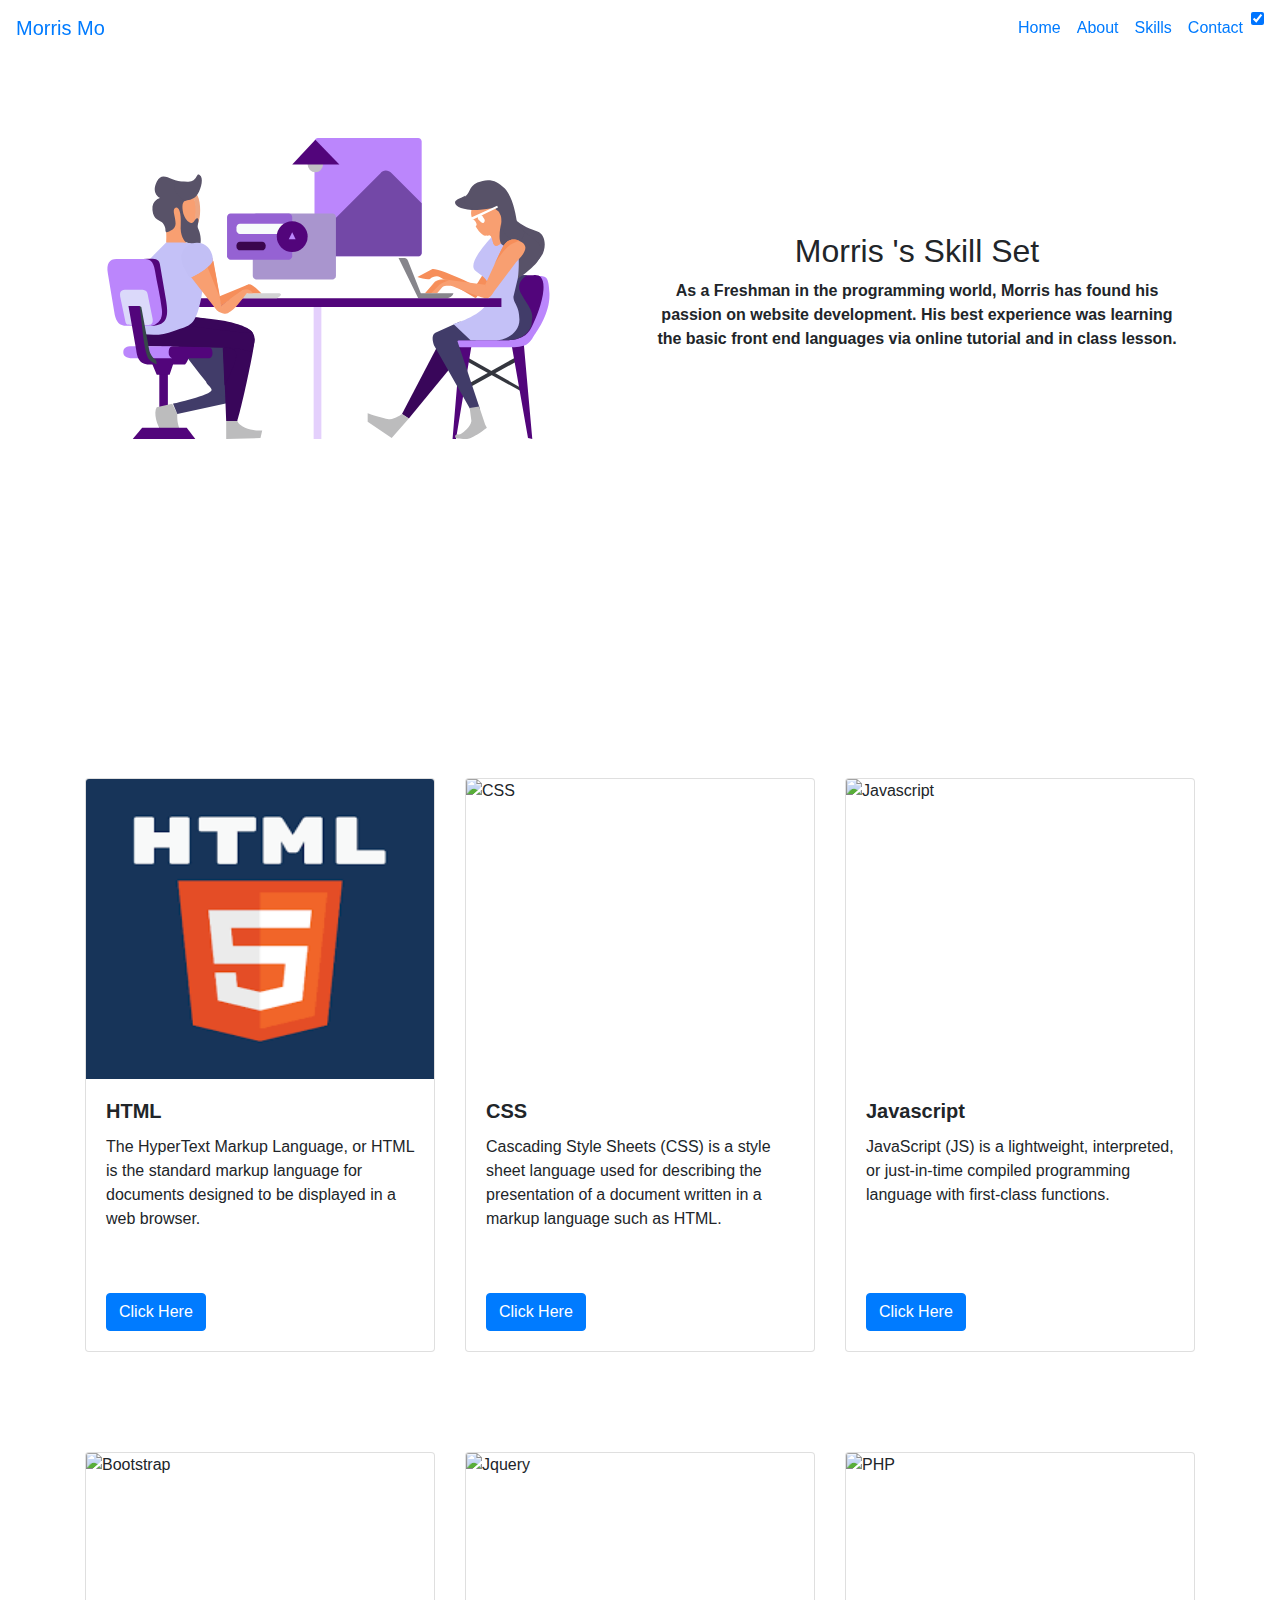
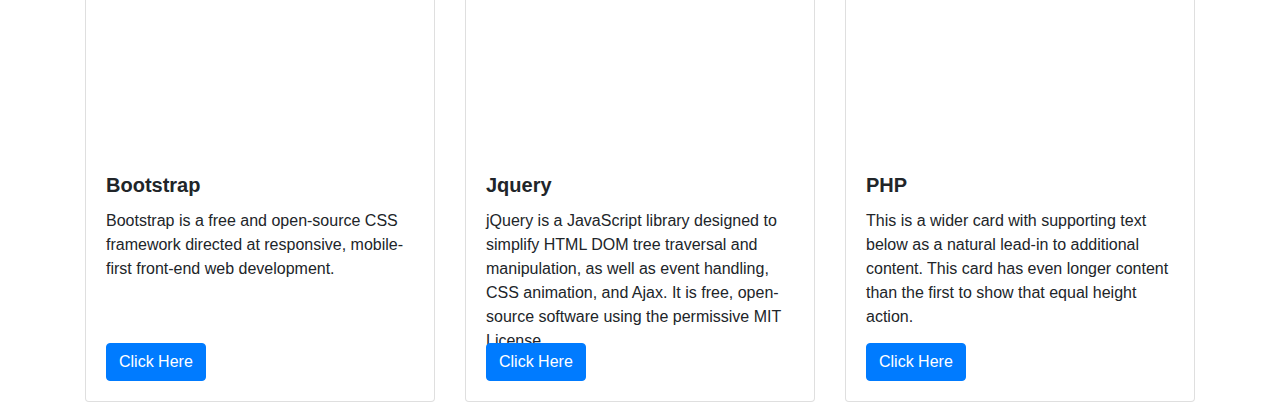
==== Skills.html @ 390c9875 "Add files via upload" ====
<!DOCTYPE html>
<html lang="en">

<head>
  <title>Morris Mo | Skills</title>
  <meta charset="UTF-8" />
  <meta name="viewport" content="width=device-width, initial-scale=1.0" />

  <!-- SEO -->
  <meta name="keywords"
    content="free portfolio template,portfolio template, portfolio website template, open source and contribution to open source" />
  <meta name="description"
    content="This project serves as a free and beautiful portfolio template for everyone who needs the perfect portfolio. Anyone can showcase their work including moocs, education, projects, experience,etc. to the world." />

  <!-- Google Analytics -->
  <script async src="https://www.googletagmanager.com/gtag/js?id=G-G6D61F5TL4"></script>

  <!-- Robot.txt -->
  <meta name="robots" content="index,follow" />
  <meta name="Googlebot" content="index,follow" />
  <meta name="AdsBot-Google" content="index,follow" />

  <!-- Open Graph for Social Media -->
  <meta property="og:site_name" content="https://portfolio.smaranjitghose.codes/projects.html" />
  <meta property="og:title" content="| Projects" />
  <meta property="og:description"
    content="This project serves as a free and beautiful portfolio template for everyone who needs the perfect portfolio. Anyone can showcase their work including moocs, education, projects, experience,etc. to the world." />
  <meta property="og:type" content="website" />
  <meta property="og:url" content="https://portfolio.smaranjitghose.codes/projects.html" />
  <meta name="twitter:card" content="summary" />

  <!-- Twitter Posts -->
  <meta name="twitter:site" content="https://portfolio.smaranjitghose.codes/projects.html" />

  <meta name="application-name" content="Morris Mo | Skills" />
  <meta name="apple-mobile-web-app-title" content="Morris Mo | Skills" />
  <meta name="summary"
    content="An open source project aimed at providing free and beautiful templates to everyone for building their portfolio websites and showcase their work to the world." />
  <link rel="stylesheet" href="https://maxcdn.bootstrapcdn.com/bootstrap/4.5.0/css/bootstrap.min.css" />

  <link rel="stylesheet" href="https://cdnjs.cloudflare.com/ajax/libs/font-awesome/5.15.1/css/all.min.css"
    integrity="sha512-+4zCK9k+qNFUR5X+cKL9EIR+ZOhtIloNl9GIKS57V1MyNsYpYcUrUeQc9vNfzsWfV28IaLL3i96P9sdNyeRssA=="
    crossorigin="anonymous" />

  <!--For Dark/Light mode Toggle-->
  <script src="https://code.iconify.design/1/1.0.4/iconify.min.js"></script>
  <link href="https://fonts.googleapis.com/css2?family=Poppins:wght@200;300&display=swap" rel="stylesheet">
  <!--Import animation.css-->
  <link rel="stylesheet" href="https://cdnjs.cloudflare.com/ajax/libs/animate.css/4.0.0/animate.min.css" />
  <link rel="stylesheet" href="https://cdn.jsdelivr.net/gh/jpswalsh/academicons@1/css/academicons.min.css">
  <script src='https://kit.fontawesome.com/a076d05399.js'></script>
  <link rel="stylesheet" href="assets/css/preloader.css">
  <link rel="stylesheet" href="https://unpkg.com/aos@next/dist/aos.css">
  <link rel="stylesheet" type="text/css" href="assets/css/project.css" />
  <link rel="stylesheet" type="text/css" href="assets/css/style.css" />
  <link rel="stylesheet" href="assets/css/cursor.css">
  <link id='favicon' rel="icon" href="assets/images/favicon.png" type="image/png">
  <!--Favicon-->
  <script defer src="./assets/js/dynamicTitle.js"></script>
  <!-- Global site tag (gtag.js) - Google Analytics -->
  <script async src="https://www.googletagmanager.com/gtag/js?id=G-M11CMZ12Q"></script>
  <script>
    window.dataLayer = window.dataLayer || [];
    function gtag() { dataLayer.push(arguments); }
    gtag('js', new Date());

    gtag('config', 'G-M11CMZ12Q');
  </script>
</head>

<body class="no-scroll-preload">
  <!-- loader -->
  <div class="loader-container">
    <div class="atom">
      <div class="electron"></div>
      <div class="electron-alpha"></div>
      <div class="electron-omega"></div>
    </div>
  </div>
  <!--Dynamic Nav Bar-->
  <nav class="navbar navbar-expand-lg fixed-top light-theme" id="navbar">
    <a class="navbar-brand" href="index.html">Morris Mo </a>
    <div class="hamburger_wrapper navbar-toggler" type="button" data-toggle="collapse"
      data-target="#navbarSupportedContent" aria-controls="navbarSupportedContent" aria-expanded="false"
      aria-label="Toggle navigation">

      <div id="js-hamburger" class="hamburger">
        <span class="first"></span>
        <span class="second"></span>
        <span class="third"></span>
      </div>

    </div>

    <div class="collapse navbar-collapse " id="navbarSupportedContent">
      <ul class="navbar-nav ml-auto" id="navbar-content">
        <li class="nav-item nav-item-hover"><a class="nav-link current-link" href="index.html">Home</a></li>
        <li class="nav-item nav-item-hover"><a class="nav-link" href="About.html">About</a></li>
        <li class="nav-item nav-item-hover"><a class="nav-link" href="Skills.html">Skills</a></li>
        <li class="nav-item nav-item-hover"><a class="nav-link" href="Contact.html">Contact</a></li>

        <li class="nav-item">
          <input type="checkbox" id="dark_toggler" class="dark_toggler" aria-label="Toggle Light Mode"
            onclick="toggle_light_mode()" checked="">
        </li>
        <div class="bike">
          <svg xmlns="http://www.w3.org/2000/svg" viewBox="-80 0 650 400" preserveAspectRatio="xMinYMin meet">
        </div>
      </ul>
    </div>
  </nav>

  <div class="container pt-5" style="width: 100%; min-height: 80%">
    <section style="height: 70vh">
      <div class="px-3 pt-5">
        <div class="row">

          <div class="col-md-6 godown">
            <svg xmlns="http://www.w3.org/2000/svg" id="ku" width="90%" baseProfile="tiny" class="svgmate" version="1"
              viewBox="300 150 550 570">

              <g id="wall">
                <path fill="#bb86fc" d="M674 333c0 2-2 4-4 4H553c-2 0-4-2-4-4V203c0-2 2-4 4-4h117c2 0 4 2 4 4v130z">
                </path>
                <path id="Layer_33" fill="#7348a7"
                  d="M639 240c-4-4-10-4-13 0l-77 77v15l5 5h116c2 0 4-2 4-4v-58l-35-35z"></path>
              </g>
              <g id="light">
                <circle id="bulb" cx="550" cy="230" r="9" fill="#c2c0c5"></circle>
                <path fill="#52057B" d="M550 201l-27 29h55z"></path>
              </g>
              <g id="Woman__x2F__Chair__x2F__Screen">
                <g id="backleg_1_">
                  <path id="backlegpath" fill="#39065A" d="M651 521l47-90 24-16 12 11-29 44-46 56z"></path>
                  <path fill="#BCBCBD" d="M639 549l20-23-8-5s-8 6-14 6-26-7-26-7v10l28 19z"></path>
                </g>
                <g id="Chair_1_">
                  <g id="legs_1_">
                    <path fill="#34363E" d="M782 461l-65 36v-5l68-38v5z"></path>
                    <path fill="#34363E" d="M726 459l65 36v-4l-65-37z"></path>
                    <path fill="#52057B" d="M779 441l19 108 5 1-10-112zM729 440l-10 3-9 107h4l18-108z"></path>
                  </g>
                  <g id="seat_1_">
                    <path fill="#bb86fc"
                      d="M804 360c15 0 18-2 19 20s-13 42-17 48-6 15-24 15h-70l-2-9s73 0 80-8 16-22 18-36 6-21 2-23-6-7-6-7z">
                    </path>
                    <path fill="#52057B"
                      d="M796 359h8c7-1 13 2 12 17s-9 34-13 42-9 17-32 17h-64s16-8 35-8 22-11 26-21 11-28 13-37 6-10 15-10z">
                    </path>
                    <path id="womanshdow" fill="#413C69"
                      d="M803 407c0-10-13-23-15-31s4-14 9-17h-4c-8 0-11 2-12 10l-5 17v3c3 8 6 16 6 24s-15 17-15 17l-5 5h9c22 0 27-9 31-17l1-11z">
                    </path>
                  </g>
                </g>
                <g id="back-arm">
                  <path fill="#F68E5A" d="M737 386l48-55s-4-25-17-7-35 54-35 54l4 8z"></path>z
                  <path id="lowervackarm" fill="#F68E5A"
                    d="M669 361c4 1 13 4 15 2s8-4 11-2l42 25v-15s-46-22-51-19l-17 9z"></path>
                </g>
                <g id="womanscreen" class="womscreenmove">
                </g>
                <g id="Woman">
                  <g id="Front_leg">
                    <path id="leg" fill="#413C69"
                      d="M737 435h-20s-2 1-1 2l26 78-11 1-42-74c-1-2-5-13 1-16l29-13 18 22z"></path>
                    <path fill="#BCBCBD"
                      d="M750 537c-1 1-17 13-23 13s-13 0-14-2c0-5 4-2 7-4s11-8 12-15l-2-15 11-2 7 21 2 4z">
                    </path>
                  </g>
                  <g id="hairback">
                    <path id="shaded" fill="#585268"
                      d="M809 308c11 4 11 23 2 32s-31-14-35-29-3-27 4-20c13 13 21 13 29 17z"></path>
                    <path id="main" fill="#585268"
                      d="M784 364c6-3 32-21 30-34s-18-16-26-29-21 2-13 11 11 33 7 36c-16 17 2 16 2 16z"></path>
                  </g>
                  <g id="dress">
                    <path fill="#c4c1f7"
                      d="M755 315c-4 5-29 31-18 39s19 13 16 31-33 28-42 31l20 19h28c11 0 29-7 29-24s-7-19-7-27l5-21c1-4 3-32-2-39-8-10-17-19-29-9z">
                    </path>

                  </g>
                  <g id="womanhead">
                    <g id="headbase">
                      <path fill="#F89F71"
                        d="M768 321c-3 2-9 8-11-1s-4-8-6-7-18-22-15-30 31-34 34-7-2 24 3 29 2 5 0 8l-5 8z">
                      </path>
                      <path fill="#F89F71" d="M733 281c-6 9 9 32 15 32 4 0 6-3 5-4-4-1-15-23-15-28 1-6-5 0-5 0z">
                      </path>
                      <path fill="#F89F71" d="M767 321c1-1 2-1 1-2l-3-5c-1-6-9-7-12-3l-1 1c2 0 4 1 5 8 2 8 7 4 10 1z">
                      </path>
                    </g>
                    <g id="hairbase">
                      <path id="tophairmain" fill="#585268"
                        d="M764 285c-7-7-13-2-28-2-8 0-23-12-13-15 8-3 5-12 16-17s22-4 32 7 13 33 14 38 5 8 9 13c0 0-4 14-9 12s-7 2-13-4-4-5-5-8 1-16-1-20l-2-4z">
                      </path>
                      <path id="botshadehar" fill="#585268" d="M767 297c-2 10-7 34 11 26 20-8-9 3-11-26z"></path>
                      <path fill="#585268" d="M725 266c-7 4-13 5-12 9s9 8 25 8c-8-2-18-9-13-17z"></path>
                    </g>
                    <g id="glasses_1_">
                      <g id="glassshadow" fill="#F89F71">
                        <path d="M760 281l-16 8 2 3 2 4 3-8c0-2 10-6 10-6l-1-1zM737 297c-1-3-3-3-3-3l5-3-2 6z">
                        </path>
                      </g>
                      <g id="galssbody" fill="#FFF">
                        <path d="M762 278l-29 13-3 1v2h4l29-14-1-2"></path>
                        <path
                          d="M746 298c3-2 1-5 0-6-1-2-2-4-5-3-3 2-1 5 0 6s4 4 5 3zM732 294c2-1 4 1 5 3s2 3 0 5-4-1-5-3-2-3 0-5z">
                        </path>
                      </g>
                    </g>
                  </g>
                  <g id="Front_arm">
                    <g id="lowerarm">
                      <path fill="#F89F71"
                        d="M751 386h-2c-5 0-36-13-39-14s-10-1-12 1l-6 7h-14l11-13c2-2 7-4 13-3l46 6s7 14 3 16z">
                      </path>
                      <path id="highlights" fill="#F68E5A" d="M702 365c-6-1-11 1-13 3l-11 12h7l8-8c4-5 14-7 14-7h-5z">
                      </path>
                    </g>
                    <path fill="#F89F71" d="M788 319c16 7 0 20-4 25l-25 33c-2 3-4 7-8 9l-3-16 19-41c4-8 10-15 21-10z">
                    </path>
                    <path fill="#F68E5A" d="M788 319c-11-5-17 2-21 10l-9 19s12-22 22-26c3-1 5-3 8-3z"></path>
                  </g>
                </g>
              </g>
              <g id="Laptop">
                <path fill="#86858B" d="M647 339h7c2 0 3 1 4 3l15 38h38s-1 6-10 6h-31l-23-47z"></path>


              </g>
              <g id="Desk">
                <path fill="#52057B" d="M369 386h178v10H369zM547 386h220v10H547z"></path>
                <path fill="#e4d0fc" d="M548 396h9v154h-9z"></path>
              </g>
              <g id="flowerpot">
                <g id="plants">

                </g>

              </g>
              <g id="Man__x2F__chair__x2F__screen">
                <path id="chairbackbar" fill="#52057B" d="M368 468h10v76h-10z"></path>
                <path id="keyboard" fill="#D2D2D3" d="M507 380c3 0 4 2 1 4l-3 2h-55s4-6 9-6h48z"></path>
                <g id="man">
                  <g id="man-body">
                    <g id="legs">
                      <g id="backleg">
                        <path id="foot" fill="#BCBCBD"
                          d="M365 513l18-4 6 12s-1 15 6 22l10 5c-1 2-18 2-20 2l-14-9c-6-6-10-22-6-28z">
                        </path>
                        <path id="bottombackleg" fill="#413C69"
                          d="M384 509s45-10 45-16c0-4-7-7-6-10 5-9 24-13 30-3 5 8 0 27-9 29l-55 12-5-12z">
                        </path>
                        <path id="topbbackleg" fill="#413C69"
                          d="M415 474l-26-34c1 0-10-11 12-11s33 4 40 10 14 53 11 60-21-4-28-14l-9-11z"></path>
                      </g>
                      <g id="Front-leg">
                        <path id="frontfoot" fill="#BCBCBD" d="M446 529v21l40-1 2-9s-12 1-20-3-9-8-9-8h-13z">
                        </path>
                        <g id="bot">
                          <path fill="#39065A" d="M459 529c5-15 21-89 20-95s-8-18-18-8-19 0-18 26l3 77h13z">
                          </path>
                          <path id="shade_1_" fill="#39065A" "="" d=" M444 488c7-15 19-35 11-42-5-4-13-2-13-2l2 44z">
                          </path>
                        </g>
                        <g id="top">
                          <path fill="#39065A"
                            d="M410 408c19 3 62 9 67 18s0 14 0 20-11-2-23-2l-99-2c-7 0-12-4-9-18 7-39 64-16 64-16">
                          </path>
                          <path id="shade" fill="#39065A" "="" d=" M397 417c66 10 80 9 80 9s-6-14-70-18c-13 1-10 9-10
                            9z"></path>
                        </g>
                      </g>
                    </g>
                    <g id="head">
                      <g id="face">
                        <path fill="#F89F71"
                          d="M411 281c0-12-8-25-19-16s-21 23-18 31 2 24 2 24c0 9 25 18 23 0s6-10 9-10 2 0 2-5l1-24z">
                        </path>
                        <path id="faceglow" fill="#eda682"
                          d="M411 264c5 5 6 23 3 32s-6 5-5 1c1-2 3-23-2-29-5-5 4-4 4-4z"></path>
                      </g>
                      <g id="hair">
                        <path fill="#585268"
                          d="M396 287c-2-9-1-14 3-15s15-21-1-22c-17 0-26-14-33 0s4 19 4 19-10 2-9 14 9 12 12 15c5 7 2 8 4 11 0 0 11-2 11-10s-4-15-1-18 8 1 7 19c-1 13 4 20 7 21s15 5 16 1 0-12-3-18c-1-3 2-9 0-11-3-2-4 6-8 5s-7-5-9-11z">
                        </path>
                        <path fill="#585268" d="M399 272c4-1 10-1 14-8s7-19 2-22-1 9-17 8c-27-1-3 23 1 22z"
                          class="mankauf"></path>
                      </g>
                    </g>
                    <g id="torso">

                      <path id="shirt" fill="#c4c1f7"
                        d="M357 340l19-19h11c40 0 40 7 30 64-7 35-13 32-32 39-12 5-22 5-35 4s7-88 7-88z"></path>
                    </g>
                    <g id="arm">
                      <g id="Bluearmbot">
                        <path fill="#F68E5A" d="M487 380c-5-4-11-12-16-10-7 3-6 10 3 10h13z"></path>
                        <path fill="#F68E5A" d="M437 384l34-14-4 6-27 19z"></path>
                        <path fill="#F89F71" d="M440 395s20-16 26-19c4-2 10 1 11 4h-7c-5 6-14 20-22 23-1 1-8-8-8-8z">
                        </path>
                      </g>
                      <path id="Bluearmtop" fill="#F89F71"
                        d="M404 360l31 40c5 4 9 4 10 4 10-1-4-5-5-11l-10-54c-28-6-26 21-26 21z">
                      </path>
                      <path id="armhighlight" fill="#F68E5A" d="M439 386l-15-37 7-7z"></path>
                      <path id="toparm" fill="#c2bff5"
                        d="M406 322c22-5 26 18 24 21-3 8-26 19-26 19l-8-15c-8-18 10-25 10-25z">
                      </path>
                      <path id="toparmshade" fill="#c2bff5"
                        d="M418 334c-5-7-10-13-13-11-8 2-15 14-8 27 4 9 7 12 7 12s15-7 19-12c3-3-3-13-5-16z">
                      </path>
                    </g>
                  </g>
                </g>
                <g id="Chair">
                  <path id="foot_1_" fill="#52057B" d="M337 550h73l-10-13h-52z"></path>
                  <g id="seat">
                    <path fill="#52057B"
                      d="M371 442l53 1c3 0 6 0 6 7 0 5-3 6-6 6h-22s-2 6-4 7h-14l-4 12h-15l-5-12-3-8 14-13z">
                    </path>
                    <path fill="#bb86fc" d="M326 449c0 4 3 7 11 7h47s-5-1-5-6c0-3 0-8 5-8h-48c-7 0-10 2-10 7z">
                    </path>
                  </g>
                  <g id="backrest">
                    <path fill="#52057B"
                      d="M349 340c12 0 19-2 20 8l7 41c2 14 4 29-18 29 7-5 12-7 12-10 0 0-6-56-12-61l-9-7z">
                    </path>
                    <path fill="#bb86fc"
                      d="M318 340c-8 0-12 5-10 17l8 48c2 8 5 13 14 13h29s14-2 12-19-6-32-8-45-7-14-14-14h-31z">
                    </path>
                    <path fill="#dbd9fa"
                      d="M332 376c-6 0-12-1-9 11l5 24c1 5 1 6 8 6h19s7 1 5-8l-5-25c-1-5-1-8-9-8h-14z"></path>
                    <path fill="#36474A" d="M345 395l2 1 9 49c1 6 5 11 7 12s2 6 2 6-8-2-10-3-7-25-7-25l-3-28-2-11 2-1z">
                    </path>
                    <path fill="#52057B" d="M332 395l9 51c1 8 3 16 13 17h11s-7-3-9-6c-4-4-7-28-7-28l-4-34h-13z">
                    </path>
                  </g>
                </g>
                <g id="Man_screen">
                  <g class="redskmove">
                    <path fill="#a995ce" d="M574 360c0 2-2 4-4 4h-89c-2 0-4-2-4-4v-69c0-2 2-4 4-4h89c2 0 4 2 4 4v69z"
                      class="redscreen"></path>
                  </g>
                  <g class="greenscrmove">
                    <g class="greenscreen">
                      <path fill="#9562d3" d="M523 337c0 2-2 4-4 4h-68c-2 0-4-2-4-4v-46c0-2 2-4 4-4h68c2 0 4 2 4 4v46z">
                      </path>
                      <path fill="#F7FCFB" d="M517 307c0 2-2 4-4 4h-51c-2 0-4-2-4-4v-4c0-2 2-4 4-4h51c2 0 4 2 4 4v4z">
                      </path>
                      <path fill="#3B064D" d="M492 326c0 2-2 4-4 4h-26c-2 0-4-2-4-4v-2c0-2 2-4 4-4h26c2 0 4 2 4 4v2z">
                      </path>
                    </g>
                  </g>
                  <g class="screenbutton">

                    <circle cx="523" cy="314" r="18" fill="#52057B"></circle>
                    <path fill="#bb86fc" d="M523 309l-4 8h8z"></path>
                  </g>
                </g>
              </g>
            </svg>
          </div>
          <div style='margin-bottom: 130px;'
            class="dropdown col-md-6 d-flex mt-5 flex-column text-center justify-content-center animate__animated animate__zoomIn animate__delay-1s">
            <h2> Morris 's <span class="my_projects"> Skill Set</span></h2>
            <p class="pre-heading font-weight-bolder"
              class="mb-0 mt-3 text-center animate__animated animate__zoomIn animate__delay-2s">
              As a Freshman in the programming world, Morris has found his passion on website development.
              His best experience was learning the basic front end languages
              via online tutorial and in class lesson.



            </p>
          </div>
        </div>
      </div>
    </section>
  </div>

  <section class='card-deck1 animate__animated animate__zoomIn animate__delay-1s'>
    <div class=' container' style='margin-top:100px;'>
      <div class="card-deck">
        <div class="card" style="width: 100%;">
          <img style='width: 300px; height:300px; width:100%;' class="card-img-top img-responsive"
            src="[data-uri]"
            alt="HTML" style="width: 100%;">
          <div class="card-body">
            <h5 class="card-title"><b>HTML</b></h5>
            <p class="card-text" style='margin-bottom:100px;'>The HyperText Markup Language, or HTML is the standard
              markup language for documents designed to be displayed in a web browser.</p>
            <a href="https://html.com/" target="_blank" class="btn btn-primary" style=' position: absolute;
            bottom: 20px;'>Click Here</a>
          </div>
        </div>
        <div class="card">
          <img style='width: 300px; height:300px; width:100%;' class="card-img-top"
            src="https://www.wallpaperuse.com/wallp/31-312263_m.jpg" alt="CSS">
          <div class="card-body">
            <h5 class="card-title"><b>CSS</b></h5>
            <p class="card-text">Cascading Style Sheets (CSS) is a style sheet language used for describing the
              presentation of a document written in a markup language such as HTML.</p>
            <a href="https://www.w3schools.com/css/css_website_layout.asp" taget='_blank' class="btn btn-primary" style='    position: absolute;
            bottom: 20px;'>Click Here</a>
          </div>
        </div>
        <div class="card">
          <img style='width: 300px; height:300px; width:100%;' class="card-img-top"
            src="https://blog.dreamhanks.com/wp-content/uploads/2020/12/JavaScript_%E3%82%A2%E3%82%A4%E3%82%AD%E3%83%A3%E3%83%83%E3%83%81.jpg"
            alt="Javascript">
          <div class="card-body">
            <h5 class="card-title"><b>Javascript</b></h5>
            <p class="card-text">JavaScript (JS) is a lightweight, interpreted, or just-in-time compiled programming
              language with first-class functions.</p>
            <a href="https://www.javascript.com/" taget='_blank' class="btn btn-primary" target='_blank' style='    position: absolute;
            bottom: 20px;'>Click Here</a>
          </div>
        </div>
      </div>
    </div>
  </section>

  <section class='animate__animated animate__zoomIn animate__delay-1s'>
    <div class=' container' style='margin-top:100px;'>
      <div class="card-deck">
        <div class="card">
          <img style='width: 300px; height:300px; width:100%;' class="card-img-top"
            src="https://avatars.githubusercontent.com/u/2918581?s=280&v=4" alt="Bootstrap">
          <div class="card-body">
            <h5 class="card-title"><b>Bootstrap</b></h5>
            <p class="card-text" style='margin-bottom:100px;'>Bootstrap is a free and open-source CSS framework directed
              at responsive, mobile-first front-end web development.</p>
            <a href="https://getbootstrap.com/" target='_blank' class="btn btn-primary" style='    position: absolute;
            bottom: 20px;'>Click Here</a>

          </div>
        </div>
        <div class="card">
          <img style='width: 300px; height:300px; width:100%;' class="card-img-top"
            src="https://habrastorage.org/getpro/habr/post_images/99b/37e/278/99b37e278226b136bac04f85ab8e238c.png"
            alt="Jquery">
          <div class="card-body">
            <h5 class="card-title"><b>Jquery</b></h5>
            <p class="card-text">jQuery is a JavaScript library designed to simplify HTML DOM tree traversal and
              manipulation, as well as event handling, CSS animation, and Ajax. It is free, open-source software
              using the permissive MIT License.</p>
            <a href="https://jquery.com/" target='_blank' class="btn btn-primary" style='    position: absolute;
            bottom: 20px;'>Click Here</a>
          </div>
        </div>
        <div class="card">
          <img style='width: 300px; height:300px; width:100%;' class="card-img-top"
            src="https://www.codigofonte.com.br/wp-content/uploads/2017/04/php-elephant.jpg" alt="PHP">
          <div class="card-body">
            <h5 class="card-title"><b>PHP</b></h5>
            <p class="card-text">This is a wider card with supporting text below as a natural lead-in to additional
              content. This card has even longer content than the first to show that equal height action.</p>
            <a href="https://www.php.net/" target='_blank' class="btn btn-primary" style='    position: absolute;
            bottom: 20px;'>Click Here</a>
          </div>
        </div>
      </div>

    </div>
  </section>


  <!--Cursor-->
  <div class="cursor-dot-outline"></div>
  <div class="cursor-dot"></div>
  <!-- Dynamic footer section -->

  <!-- script -->
  <script src="https://code.jquery.com/jquery-3.5.1.min.js"
    integrity="sha256-9/aliU8dGd2tb6OSsuzixeV4y/faTqgFtohetphbbj0=" crossorigin="anonymous"></script>
  <script src="assets/js/app.js"></script>
  <script src="assets/js/cursor.js"></script>
  <script src="https://cdnjs.cloudflare.com/ajax/libs/popper.js/1.12.9/umd/popper.min.js"
    integrity="sha384-ApNbgh9B+Y1QKtv3Rn7W3mgPxhU9K/ScQsAP7hUibX39j7fakFPskvXusvfa0b4Q"
    crossorigin="anonymous"></script>
  <script src="https://maxcdn.bootstrapcdn.com/bootstrap/4.0.0/js/bootstrap.min.js"
    integrity="sha384-JZR6Spejh4U02d8jOt6vLEHfe/JQGiRRSQQxSfFWpi1MquVdAyjUar5+76PVCmYl"
    crossorigin="anonymous"></script>
  <script src="https://unpkg.com/aos@next/dist/aos.js"></script>
  <script src="assets/js/Skills.js"></script>
</body>

</html>
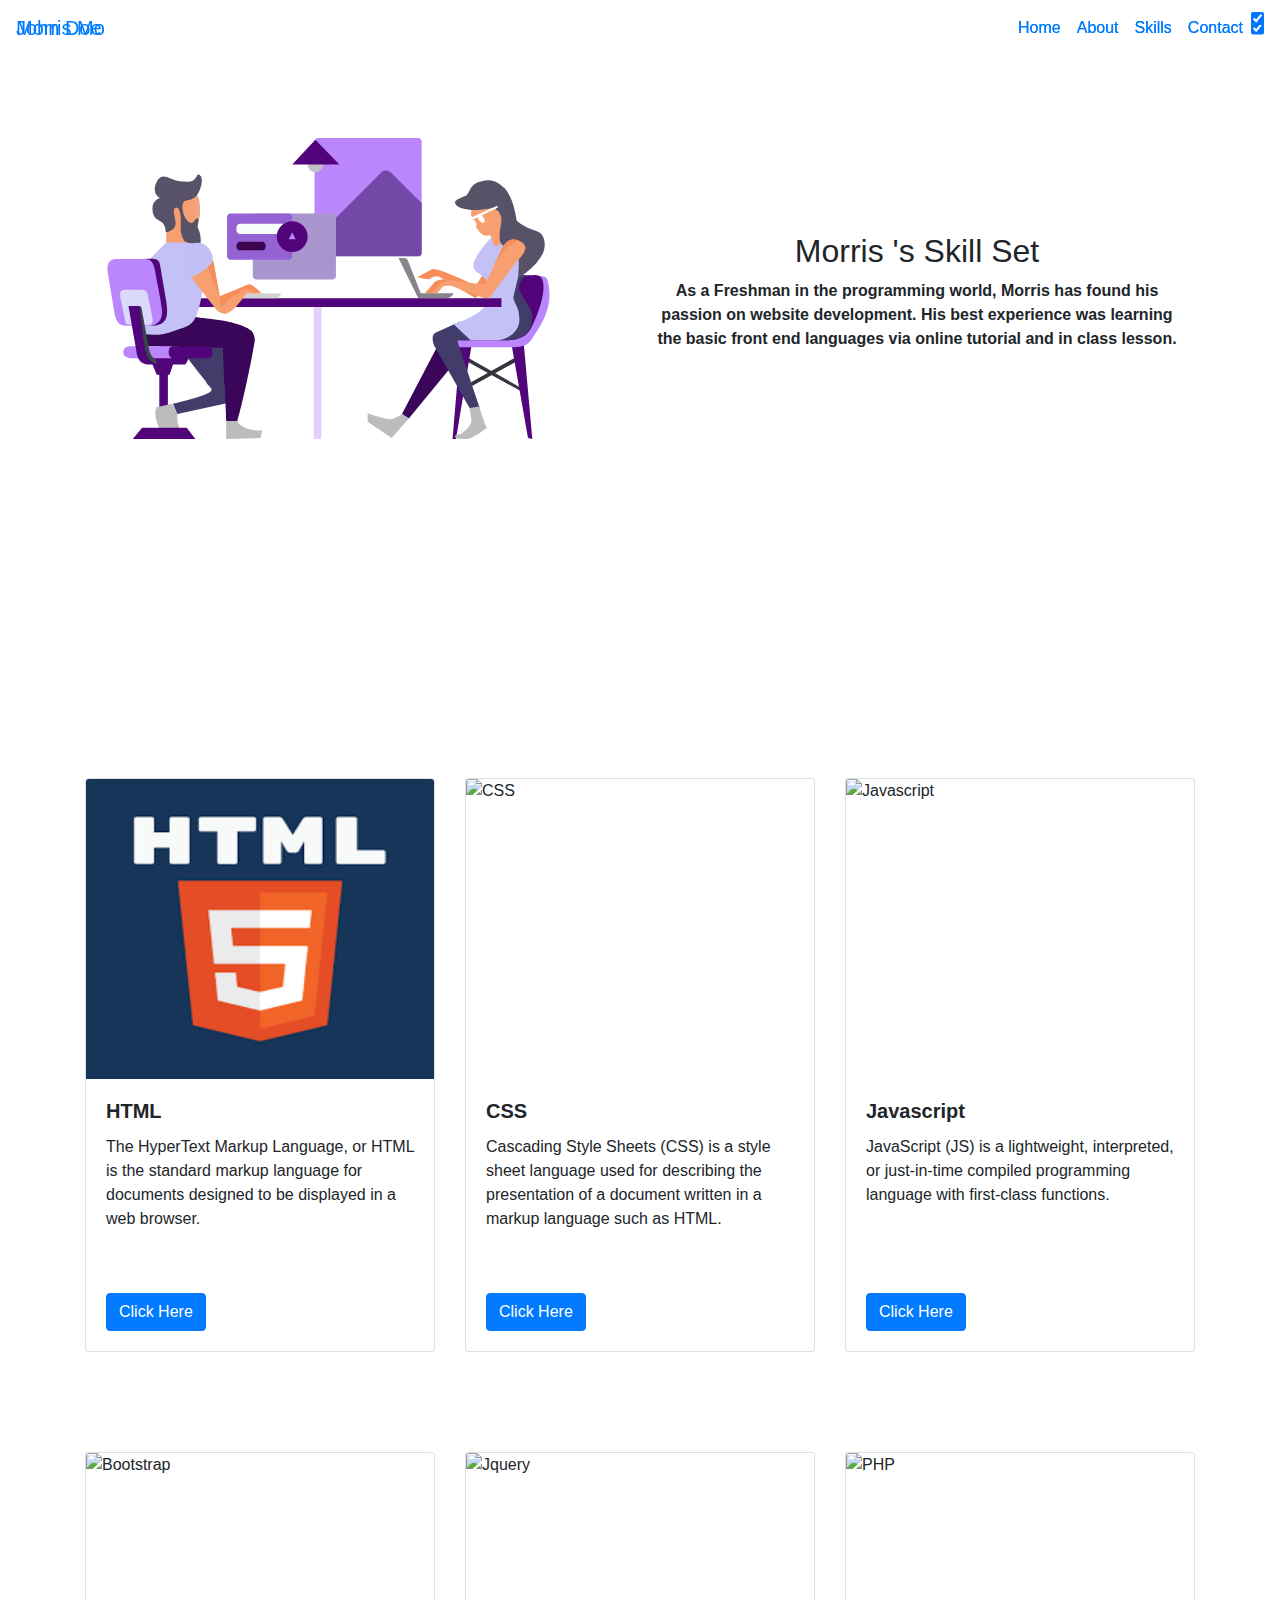
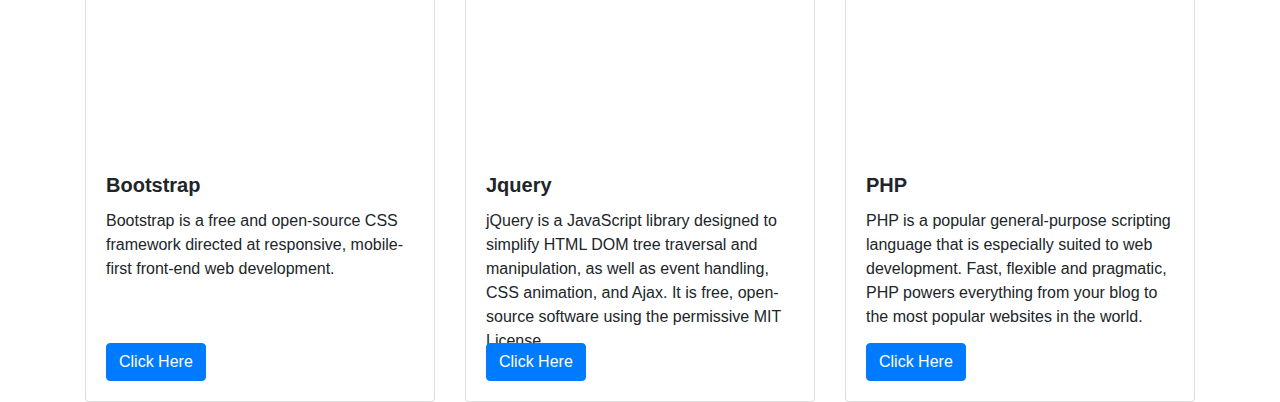
==== commit a86921cb: "Update Skills.html" ====
--- a/Skills.html
+++ b/Skills.html
@@ -454,8 +454,7 @@
             src="https://www.codigofonte.com.br/wp-content/uploads/2017/04/php-elephant.jpg" alt="PHP">
           <div class="card-body">
             <h5 class="card-title"><b>PHP</b></h5>
-            <p class="card-text">This is a wider card with supporting text below as a natural lead-in to additional
-              content. This card has even longer content than the first to show that equal height action.</p>
+            <p class="card-text">PHP is a popular general-purpose scripting language that is especially suited to web development. Fast, flexible and pragmatic, PHP powers everything from your blog to the most popular websites in the world.</p>
             <a href="https://www.php.net/" target='_blank' class="btn btn-primary" style='    position: absolute;
             bottom: 20px;'>Click Here</a>
           </div>
@@ -486,4 +485,4 @@
   <script src="assets/js/Skills.js"></script>
 </body>
 
-</html>+</html>
